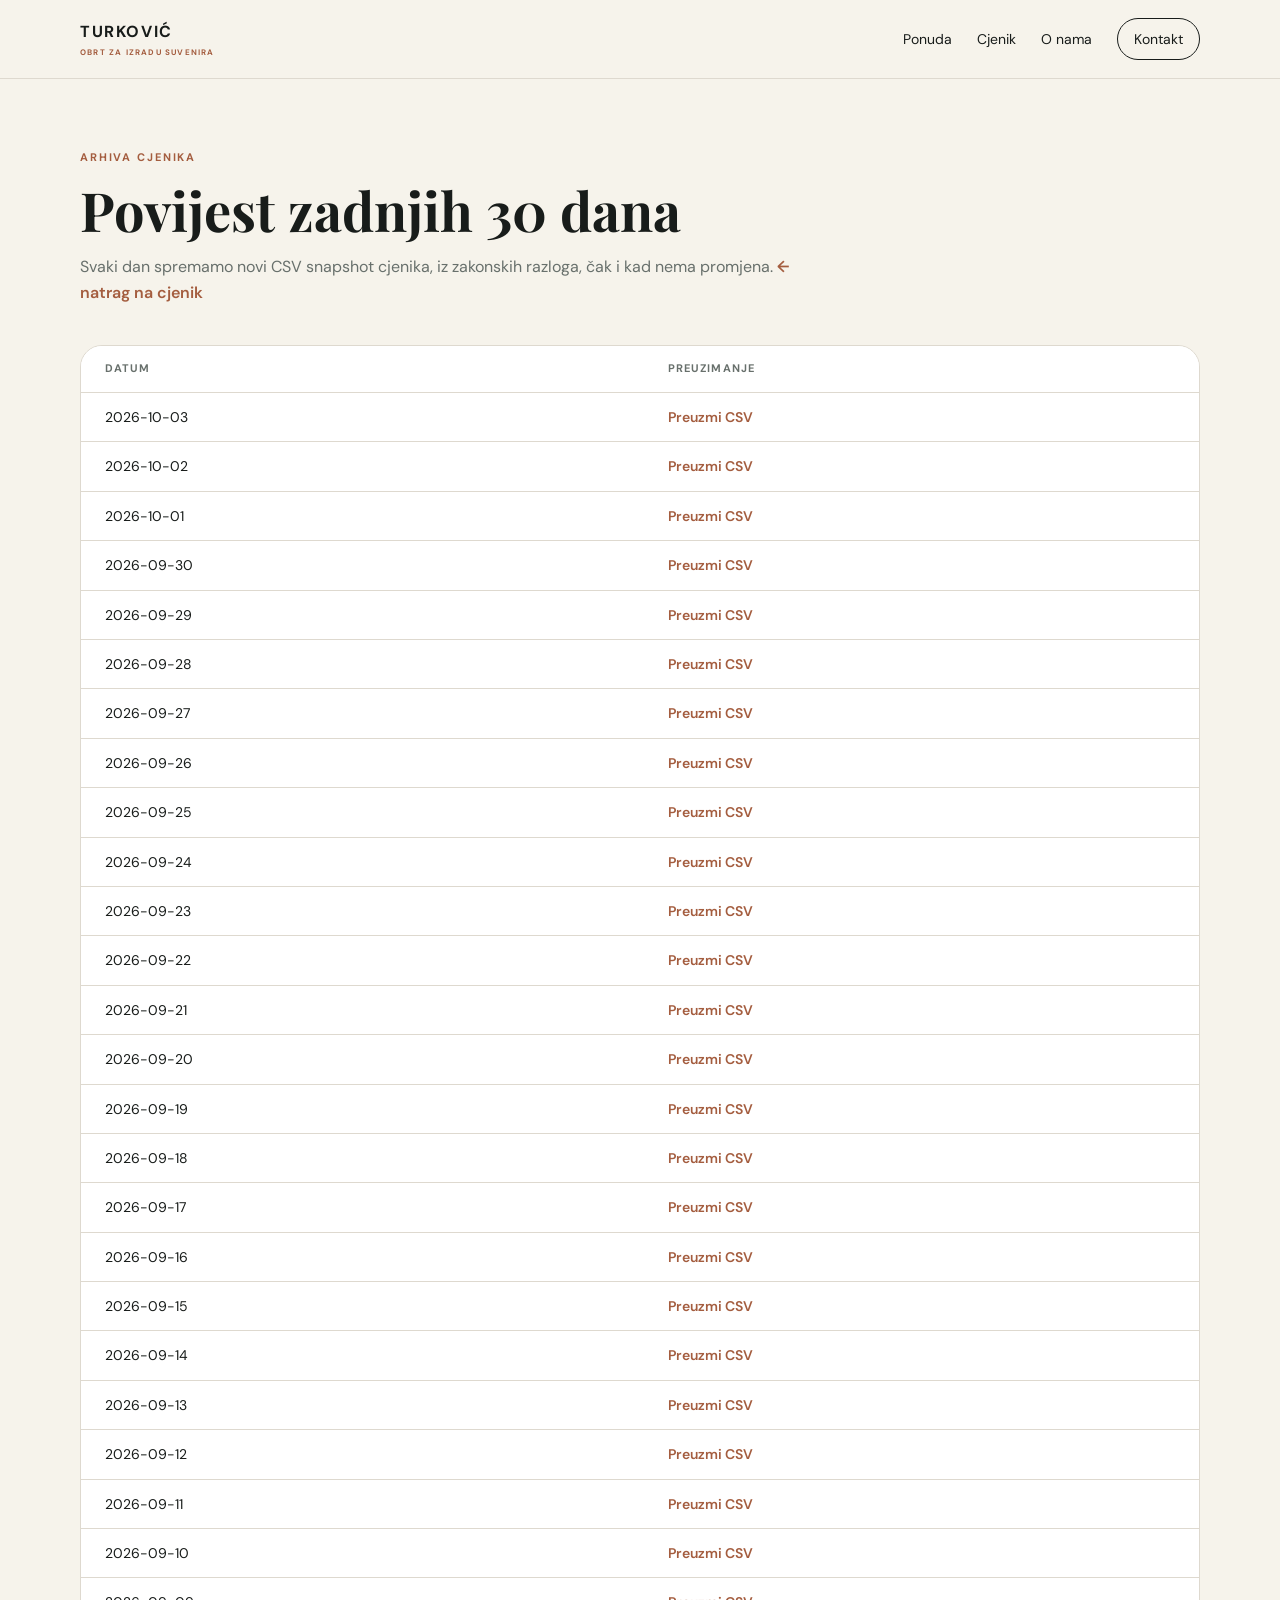
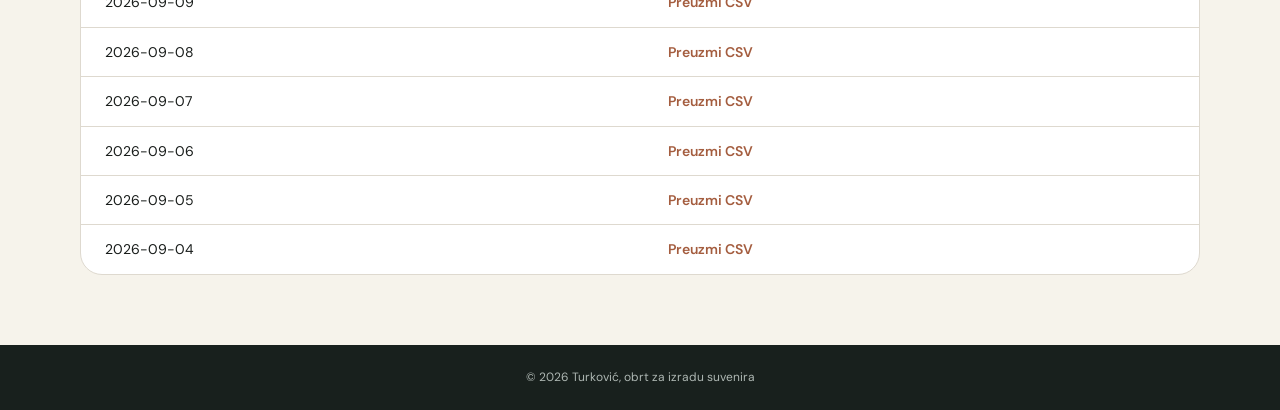
==== arhiva.html @ c2000cd5 "Arhivz u zasebni page" ====
<!doctype html>
<html lang="hr">
<head>
<meta charset="utf-8">
<meta name="viewport" content="width=device-width, initial-scale=1">
<meta name="description" content="Arhiva cjenika obrta Turković — povijest zadnjih 30 dana.">
<title>Arhiva cjenika — Turković</title>
<link rel="preconnect" href="https://fonts.googleapis.com">
<link rel="preconnect" href="https://fonts.gstatic.com" crossorigin>
<link href="https://fonts.googleapis.com/css2?family=DM+Sans:wght@400;500;600;700&family=Playfair+Display:wght@600;700&display=swap" rel="stylesheet">
<link rel="stylesheet" href="style.css">
</head>
<body>
<header>
<nav class="nav wrap">
<a class="brand" href="index.html"><span>TURKOVIĆ</span><small>OBRT ZA IZRADU SUVENIRA</small></a>
<div class="links" id="nav-links"><a href="index.html#ponuda">Ponuda</a><a href="index.html#cjenik">Cjenik</a><a href="index.html#o-nama">O nama</a><a class="pill" href="index.html#kontakt">Kontakt</a></div>
<button class="burger" id="burger-btn" aria-label="Otvori izbornik" aria-expanded="false"><span></span><span></span><span></span></button>
</nav>
</header>

<main>
<section class="section archive" id="cjenik-arhiva">
<div class="wrap">
<div class="heading"><div class="kicker">ARHIVA CJENIKA</div><h2>Povijest zadnjih 30 dana</h2><p>Svaki dan spremamo novi CSV snapshot cjenika, iz zakonskih razloga, čak i kad nema promjena. <a href="index.html#cjenik">← natrag na cjenik</a></p></div>
<div class="archive-table-wrap archive-table-wrap-full">
<table class="archive-table" id="arhiva-tablica">
<thead><tr><th>Datum</th><th>Preuzimanje</th></tr></thead>
<tbody><tr><td colspan="2" class="archive-loading">Učitavanje arhive…</td></tr></tbody>
</table>
</div>
</div>
</section>
</main>
<footer><div class="wrap foot"><span>© 2026 Turković, obrt za izradu suvenira</span></div></footer>
<script>
var burger = document.getElementById('burger-btn');
var navLinks = document.getElementById('nav-links');
burger.addEventListener('click', function(){
  var open = navLinks.classList.toggle('open');
  burger.setAttribute('aria-expanded', open ? 'true' : 'false');
});

fetch('data/manifest.json').then(function(r){return r.json();}).then(function(list){
  var tbody = document.querySelector('#arhiva-tablica tbody');
  if(!list.length){ tbody.innerHTML = '<tr><td colspan="2" class="archive-loading">Arhiva još nema zapisa.</td></tr>'; return; }
  tbody.innerHTML = '';
  list.forEach(function(item){
    var tr = document.createElement('tr');
    var tdDate = document.createElement('td');
    tdDate.textContent = item.date;
    var tdLink = document.createElement('td');
    var a = document.createElement('a');
    a.href = 'data/' + item.file;
    a.setAttribute('download', item.file.split('/').pop());
    a.textContent = 'Preuzmi CSV';
    tdLink.appendChild(a);
    tr.appendChild(tdDate); tr.appendChild(tdLink);
    tbody.appendChild(tr);
  });
}).catch(function(){
  document.querySelector('#arhiva-tablica tbody').innerHTML = '<tr><td colspan="2" class="archive-loading">Arhiva trenutno nije dostupna.</td></tr>';
});
</script>
</body></html>
---- style.css ----
@import url('https://fonts.googleapis.com/css2?family=DM+Sans:wght@400;500;600;700&family=Playfair+Display:wght@600;700&display=swap');
:root{--ink:#181c1a;--muted:#68706c;--paper:#f6f3eb;--white:#fff;--accent:#a45d3f;--line:#ded9cf;--dark:#202723}
*{box-sizing:border-box}html{scroll-behavior:smooth}body{margin:0;background:var(--paper);color:var(--ink);font-family:"DM Sans",sans-serif;line-height:1.6}a{text-decoration:none;color:inherit}.wrap{width:min(1120px,calc(100% - 40px));margin:auto}
header{position:sticky;top:0;z-index:20;background:rgba(246,243,235,.94);backdrop-filter:blur(12px);border-bottom:1px solid var(--line)}.nav{height:78px;display:flex;align-items:center;justify-content:space-between}.brand{display:flex;flex-direction:column;font-weight:700;letter-spacing:.1em}.brand small{font-size:8px;letter-spacing:.15em;color:var(--accent);margin-top:1px}.links{display:flex;gap:25px;align-items:center;font-size:14px}.pill{border:1px solid var(--ink);border-radius:999px;padding:9px 16px}.burger{display:none;width:38px;height:38px;border:1px solid var(--line);border-radius:10px;background:#fff;flex-direction:column;align-items:center;justify-content:center;gap:4px;cursor:pointer}.burger span{display:block;width:18px;height:2px;background:var(--ink)}
.hero{padding:82px 0 75px}.hero-grid{display:grid;grid-template-columns:1.05fr .95fr;gap:65px;align-items:center}.kicker{font-size:11px;font-weight:700;letter-spacing:.17em;color:var(--accent);margin-bottom:15px}.hero h1,h2{font-family:"Playfair Display",serif;line-height:1.05}.hero h1{font-size:clamp(50px,7vw,78px);letter-spacing:-.04em;margin:0}.hero h1 em{font-style:normal;color:var(--accent)}.lead{font-size:18px;color:var(--muted);max-width:600px;margin:25px 0 30px}.actions{display:flex;gap:12px;flex-wrap:wrap}.btn{padding:13px 21px;border-radius:999px;border:1px solid var(--ink);font-weight:600}.dark{background:var(--dark);color:#fff}.light{background:transparent}.hero-photo{position:relative;background:#e3ddd2;border-radius:28px;padding:12px;overflow:hidden}.hero-photo img{display:block;width:100%;height:520px;object-fit:cover;border-radius:20px}.hero-photo span{position:absolute;left:27px;bottom:27px;background:#fff;border-radius:999px;padding:7px 12px;font-size:10px;font-weight:700}
.section{padding:95px 0}.heading{max-width:720px;margin-bottom:40px}.heading h2{font-size:clamp(38px,5vw,54px);margin:0}.heading p{color:var(--muted)}.feature-grid{display:grid;grid-template-columns:repeat(3,1fr);gap:18px}.feature-grid article{background:#fff;border:1px solid var(--line);border-radius:20px;overflow:hidden}.feature-grid img{display:block;width:100%;height:290px;object-fit:cover}.feature-grid h3{font-size:21px;margin:23px 25px 7px}.feature-grid p{color:var(--muted);margin:0 25px 27px}
.gallery{background:#fff}.gallery-grid{display:grid;grid-template-columns:1.2fr .8fr .8fr;grid-template-rows:260px 260px;gap:14px}.gallery-grid img{width:100%;height:100%;object-fit:cover;border-radius:17px}.gallery-grid img:first-child{grid-row:span 2}.gallery-grid img:last-child{grid-column:2 / 4}
.pricing{background:#ebe7de}.price-list{background:#fff;border:1px solid var(--line);border-radius:22px;overflow:hidden}.price-row{display:grid;grid-template-columns:1fr 170px 150px;gap:20px;padding:17px 24px;border-bottom:1px solid var(--line);align-items:center}.price-row:last-child{border-bottom:0}.price-row strong{text-align:right;font-size:18px}.price-head{background:#f8f6f1}.price-head span,.price-head strong{font-size:11px;letter-spacing:.06em;text-transform:uppercase;color:var(--muted);font-weight:700;text-align:right}.price-head span{text-align:left}.csv-download{margin-top:24px;display:flex;align-items:center;justify-content:center;gap:22px;flex-wrap:wrap}.btn.disabled{opacity:.45;pointer-events:none}.archive-link{font-size:14px;font-weight:600;color:var(--accent)}.archive-link:hover{text-decoration:underline}
.formation{background:#fff}.formation-grid{display:grid;grid-template-columns:.9fr 1.1fr;gap:50px;align-items:center}.formation-photo img{width:100%;height:340px;object-fit:cover;border-radius:22px}.formation-list{background:var(--paper);border:1px solid var(--line);border-radius:22px;overflow:hidden}.formation-row{display:grid;grid-template-columns:1fr auto;gap:20px;padding:20px 24px;border-bottom:1px solid var(--line);align-items:start}.formation-row:last-child{border-bottom:0}.formation-row span{display:flex;flex-direction:column;gap:3px;font-weight:600}.formation-row span small{font-weight:400;color:var(--muted);font-size:13px}.formation-row strong{white-space:nowrap;font-size:17px;padding-top:1px}
.archive{background:var(--paper);padding:70px 0}.archive .heading p a{color:var(--accent);font-weight:600}.heading.small{margin-bottom:26px}.heading.small h2{font-size:clamp(28px,3.6vw,36px)}.archive-table-wrap{background:#fff;border:1px solid var(--line);border-radius:22px;overflow:hidden;max-height:320px;overflow-y:auto}.archive-table-wrap-full{max-height:none}main{display:block;min-height:60vh}.archive-table{width:100%;border-collapse:collapse}.archive-table thead th{position:sticky;top:0;background:#fff;z-index:1}.archive-table th{text-align:left;font-size:11px;letter-spacing:.1em;text-transform:uppercase;color:var(--muted);padding:14px 24px;border-bottom:1px solid var(--line)}.archive-table td{padding:13px 24px;border-bottom:1px solid var(--line);font-size:14px}.archive-table tr:last-child td{border-bottom:0}.archive-table td a{color:var(--accent);font-weight:600}.archive-loading{color:var(--muted);text-align:center}
.about{background:var(--paper)}.about-grid{display:grid;grid-template-columns:.95fr 1.05fr;gap:70px;align-items:center}.about-photo img{width:100%;height:480px;object-fit:cover;border-radius:25px}.about h2{font-size:clamp(38px,5vw,54px);margin:0 0 22px}.about p{color:var(--muted)}.address{margin-top:28px;border-left:2px solid var(--accent);padding-left:17px;display:flex;flex-direction:column;gap:4px}.address span{color:var(--muted)}
.contact{background:var(--dark);color:#fff;padding:75px 0}.contact-grid{display:grid;grid-template-columns:1fr .8fr;gap:60px;align-items:center}.contact h2{font-size:clamp(38px,5vw,54px);margin:0 0 20px}.contact p{color:#bcc4c0}.contact .kicker{color:#d99a76}.contact-card{background:#2b3530;border:1px solid #3d4742;border-radius:20px;padding:8px}.contact-card div{padding:18px;border-bottom:1px solid #3d4742;display:flex;flex-direction:column;gap:4px}.contact-card div:last-child{border-bottom:0}.contact-card span{font-size:11px;letter-spacing:.12em;text-transform:uppercase;color:#9fa8a3}.contact-card a,.contact-card strong{font-weight:600}
footer{background:#18201d;color:#aeb7b3}.foot{padding:23px 0;display:flex;justify-content:center;font-size:12px}.foot a{color:#fff}.foot-fb{display:inline-flex;align-items:center;gap:6px}
@media(max-width:800px){.burger{display:flex}.links{position:fixed;top:78px;left:0;right:0;background:#fff;border-bottom:1px solid var(--line);flex-direction:column;align-items:stretch;gap:0;padding:0;max-height:0;overflow:hidden;transition:max-height .25s ease}.links.open{max-height:280px;padding:8px 0}.links a{padding:14px 24px;border-bottom:1px solid var(--line)}.links a:last-child{border-bottom:0}.links a.pill{border:0;border-bottom:1px solid var(--line);border-radius:0;margin:0;padding:14px 24px}.links a.pill:last-child{border-bottom:0}.hero{padding:55px 0}.hero-grid,.about-grid,.contact-grid,.formation-grid{grid-template-columns:1fr;gap:35px}.formation-photo img{height:260px}.hero-photo img{height:420px}.feature-grid{grid-template-columns:1fr}.section{padding:70px 0}.gallery-grid{grid-template-columns:1fr 1fr;grid-template-rows:230px 230px}.gallery-grid img:first-child{grid-row:span 1}.gallery-grid img:last-child{grid-column:auto}.price-row{grid-template-columns:1fr 90px 90px;gap:10px;padding:14px 16px}.price-row strong{font-size:15px}.price-head strong{white-space:normal;line-height:1.25;font-size:9px}.about-photo img{height:360px}.contact{padding:65px 0}.foot{flex-direction:column;gap:6px}.contact-actions{flex-direction:column;align-items:stretch}.contact-actions .contact-button{justify-content:center}}

.contact-actions{display:flex;gap:10px;flex-wrap:wrap;margin-top:25px}.contact-button{display:inline-flex;align-items:center;gap:8px;border:1px solid #69736e;color:#fff;border-radius:999px;padding:11px 18px;font-weight:600}.contact-button.whatsapp{background:#fff;color:#202a26;border-color:#fff}.contact-card span{display:flex;align-items:center;gap:7px}.contact-card span svg{flex-shrink:0;color:#9fb3a8}
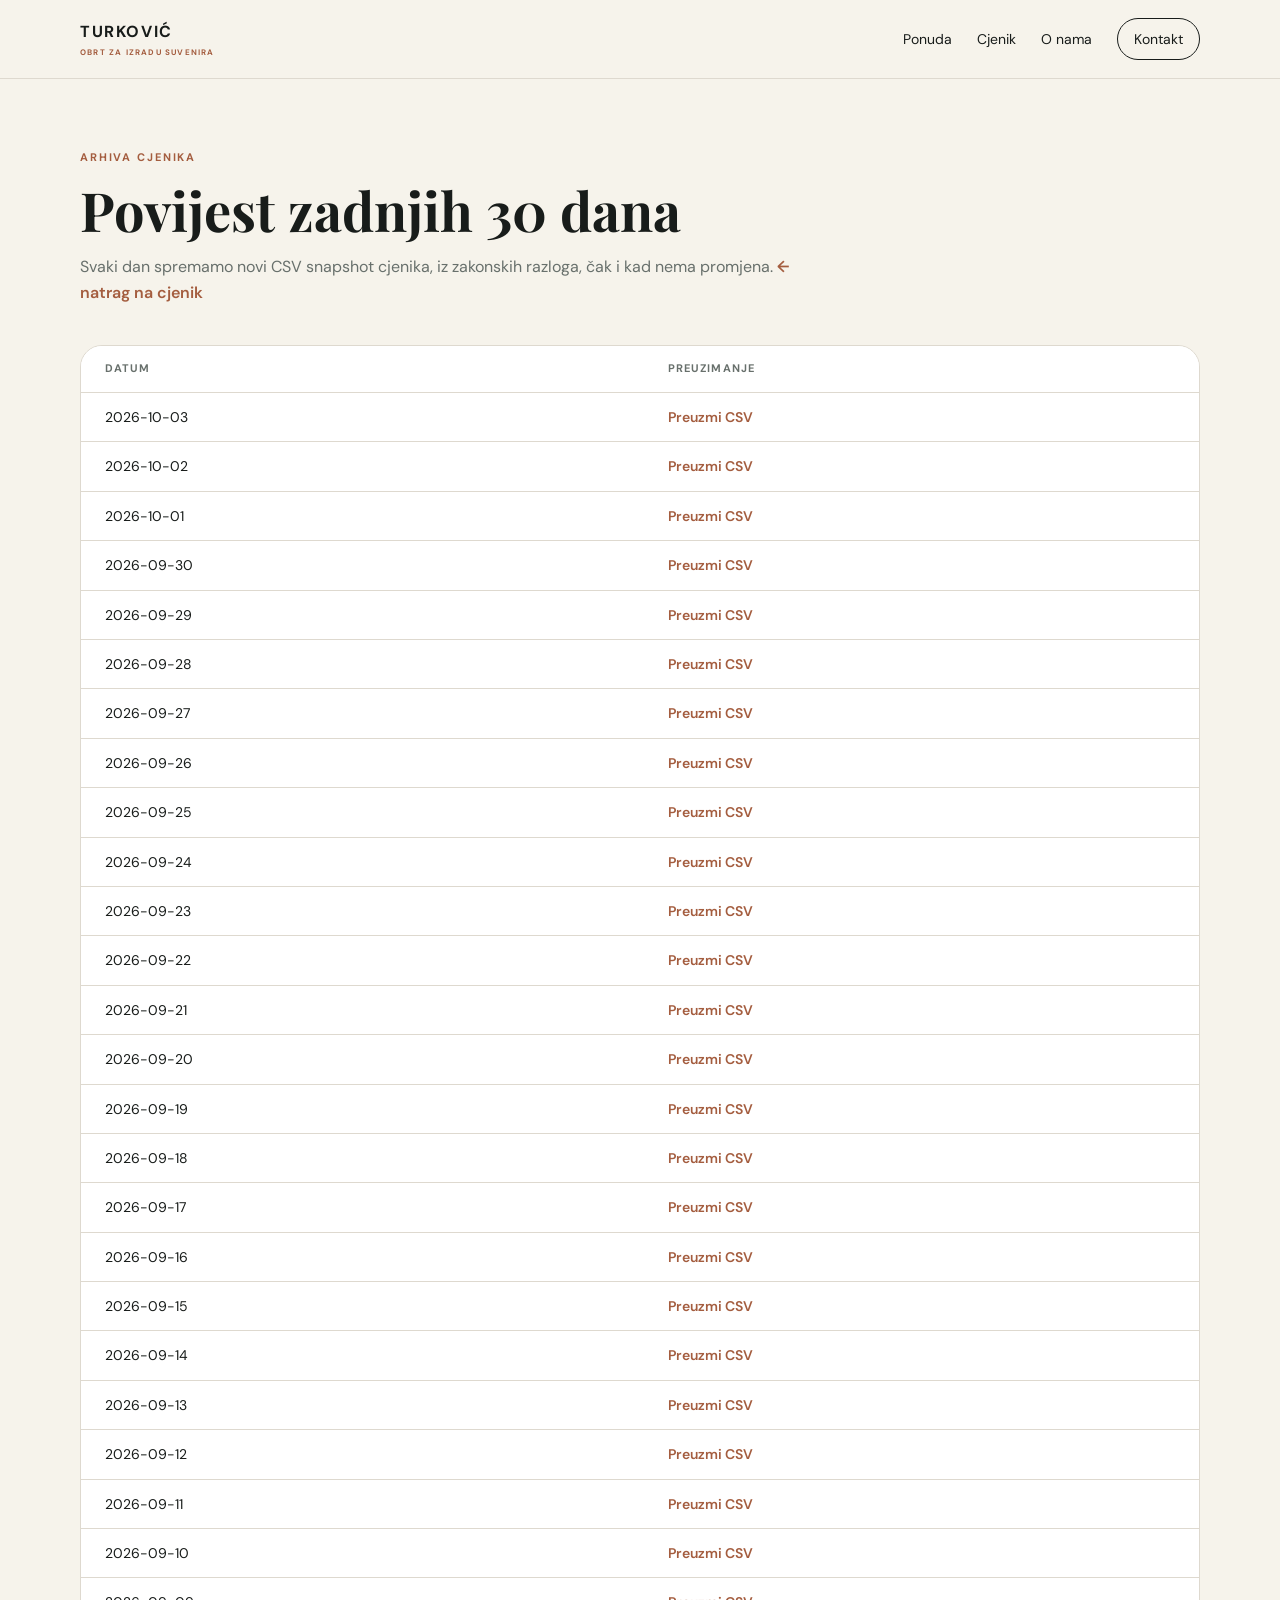
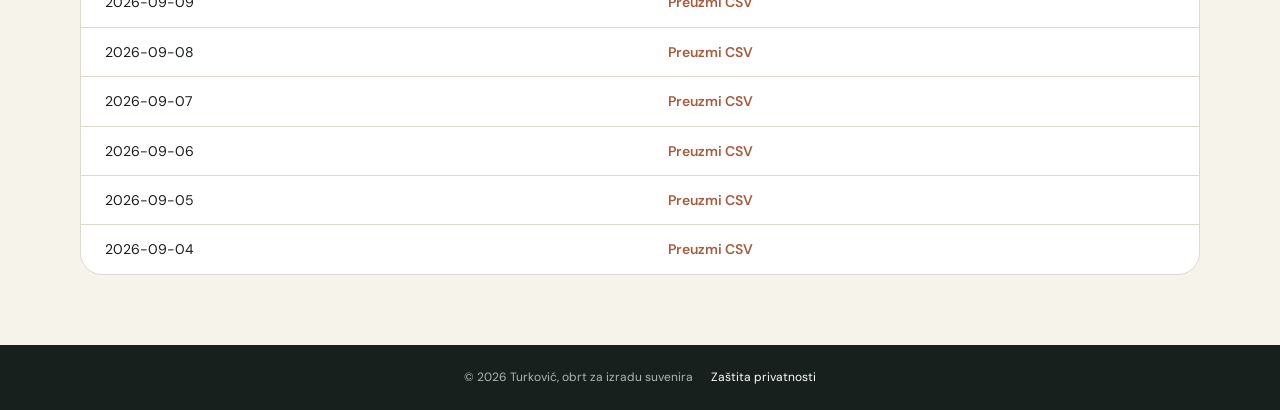
==== commit 7ef7245f: "Promjene" ====
--- a/arhiva.html
+++ b/arhiva.html
@@ -32,7 +32,7 @@
 </div>
 </section>
 </main>
-<footer><div class="wrap foot"><span>© 2026 Turković, obrt za izradu suvenira</span></div></footer>
+<footer><div class="wrap foot"><span>© 2026 Turković, obrt za izradu suvenira</span><a href="privatnost.html">Zaštita privatnosti</a></div></footer>
 <script>
 var burger = document.getElementById('burger-btn');
 var navLinks = document.getElementById('nav-links');
--- a/style.css
+++ b/style.css
@@ -4,13 +4,14 @@
 header{position:sticky;top:0;z-index:20;background:rgba(246,243,235,.94);backdrop-filter:blur(12px);border-bottom:1px solid var(--line)}.nav{height:78px;display:flex;align-items:center;justify-content:space-between}.brand{display:flex;flex-direction:column;font-weight:700;letter-spacing:.1em}.brand small{font-size:8px;letter-spacing:.15em;color:var(--accent);margin-top:1px}.links{display:flex;gap:25px;align-items:center;font-size:14px}.pill{border:1px solid var(--ink);border-radius:999px;padding:9px 16px}.burger{display:none;width:38px;height:38px;border:1px solid var(--line);border-radius:10px;background:#fff;flex-direction:column;align-items:center;justify-content:center;gap:4px;cursor:pointer}.burger span{display:block;width:18px;height:2px;background:var(--ink)}
 .hero{padding:82px 0 75px}.hero-grid{display:grid;grid-template-columns:1.05fr .95fr;gap:65px;align-items:center}.kicker{font-size:11px;font-weight:700;letter-spacing:.17em;color:var(--accent);margin-bottom:15px}.hero h1,h2{font-family:"Playfair Display",serif;line-height:1.05}.hero h1{font-size:clamp(50px,7vw,78px);letter-spacing:-.04em;margin:0}.hero h1 em{font-style:normal;color:var(--accent)}.lead{font-size:18px;color:var(--muted);max-width:600px;margin:25px 0 30px}.actions{display:flex;gap:12px;flex-wrap:wrap}.btn{padding:13px 21px;border-radius:999px;border:1px solid var(--ink);font-weight:600}.dark{background:var(--dark);color:#fff}.light{background:transparent}.hero-photo{position:relative;background:#e3ddd2;border-radius:28px;padding:12px;overflow:hidden}.hero-photo img{display:block;width:100%;height:520px;object-fit:cover;border-radius:20px}.hero-photo span{position:absolute;left:27px;bottom:27px;background:#fff;border-radius:999px;padding:7px 12px;font-size:10px;font-weight:700}
 .section{padding:95px 0}.heading{max-width:720px;margin-bottom:40px}.heading h2{font-size:clamp(38px,5vw,54px);margin:0}.heading p{color:var(--muted)}.feature-grid{display:grid;grid-template-columns:repeat(3,1fr);gap:18px}.feature-grid article{background:#fff;border:1px solid var(--line);border-radius:20px;overflow:hidden}.feature-grid img{display:block;width:100%;height:290px;object-fit:cover}.feature-grid h3{font-size:21px;margin:23px 25px 7px}.feature-grid p{color:var(--muted);margin:0 25px 27px}
-.gallery{background:#fff}.gallery-grid{display:grid;grid-template-columns:1.2fr .8fr .8fr;grid-template-rows:260px 260px;gap:14px}.gallery-grid img{width:100%;height:100%;object-fit:cover;border-radius:17px}.gallery-grid img:first-child{grid-row:span 2}.gallery-grid img:last-child{grid-column:2 / 4}
+.gallery{background:#fff}.gallery-grid{display:grid;grid-template-columns:repeat(auto-fill,minmax(230px,1fr));grid-auto-rows:230px;gap:14px}.gallery-grid img{width:100%;height:100%;object-fit:cover;border-radius:17px;display:block}.gallery-item{display:block;width:100%;padding:0;margin:0;border:0;background:none;cursor:zoom-in;text-align:left}.gallery-item img{transition:transform .25s ease}.gallery-grid .gallery-item{border-radius:17px;overflow:hidden;position:relative}.gallery-grid .gallery-item:hover img{transform:scale(1.04)}
+.lightbox{position:fixed;inset:0;background:rgba(10,12,10,.92);display:flex;align-items:center;justify-content:center;z-index:100;opacity:0;pointer-events:none;transition:opacity .2s ease;padding:30px}.lightbox.open{opacity:1;pointer-events:auto}.lightbox img{max-width:100%;max-height:100%;border-radius:12px;box-shadow:0 20px 60px rgba(0,0,0,.5)}.lightbox-close{position:fixed;top:22px;right:26px;width:44px;height:44px;border-radius:999px;border:1px solid rgba(255,255,255,.35);background:rgba(255,255,255,.08);color:#fff;font-size:26px;line-height:1;cursor:pointer}.lightbox-close:hover{background:rgba(255,255,255,.18)}
 .pricing{background:#ebe7de}.price-list{background:#fff;border:1px solid var(--line);border-radius:22px;overflow:hidden}.price-row{display:grid;grid-template-columns:1fr 170px 150px;gap:20px;padding:17px 24px;border-bottom:1px solid var(--line);align-items:center}.price-row:last-child{border-bottom:0}.price-row strong{text-align:right;font-size:18px}.price-head{background:#f8f6f1}.price-head span,.price-head strong{font-size:11px;letter-spacing:.06em;text-transform:uppercase;color:var(--muted);font-weight:700;text-align:right}.price-head span{text-align:left}.csv-download{margin-top:24px;display:flex;align-items:center;justify-content:center;gap:22px;flex-wrap:wrap}.btn.disabled{opacity:.45;pointer-events:none}.archive-link{font-size:14px;font-weight:600;color:var(--accent)}.archive-link:hover{text-decoration:underline}
 .formation{background:#fff}.formation-grid{display:grid;grid-template-columns:.9fr 1.1fr;gap:50px;align-items:center}.formation-photo img{width:100%;height:340px;object-fit:cover;border-radius:22px}.formation-list{background:var(--paper);border:1px solid var(--line);border-radius:22px;overflow:hidden}.formation-row{display:grid;grid-template-columns:1fr auto;gap:20px;padding:20px 24px;border-bottom:1px solid var(--line);align-items:start}.formation-row:last-child{border-bottom:0}.formation-row span{display:flex;flex-direction:column;gap:3px;font-weight:600}.formation-row span small{font-weight:400;color:var(--muted);font-size:13px}.formation-row strong{white-space:nowrap;font-size:17px;padding-top:1px}
-.archive{background:var(--paper);padding:70px 0}.archive .heading p a{color:var(--accent);font-weight:600}.heading.small{margin-bottom:26px}.heading.small h2{font-size:clamp(28px,3.6vw,36px)}.archive-table-wrap{background:#fff;border:1px solid var(--line);border-radius:22px;overflow:hidden;max-height:320px;overflow-y:auto}.archive-table-wrap-full{max-height:none}main{display:block;min-height:60vh}.archive-table{width:100%;border-collapse:collapse}.archive-table thead th{position:sticky;top:0;background:#fff;z-index:1}.archive-table th{text-align:left;font-size:11px;letter-spacing:.1em;text-transform:uppercase;color:var(--muted);padding:14px 24px;border-bottom:1px solid var(--line)}.archive-table td{padding:13px 24px;border-bottom:1px solid var(--line);font-size:14px}.archive-table tr:last-child td{border-bottom:0}.archive-table td a{color:var(--accent);font-weight:600}.archive-loading{color:var(--muted);text-align:center}
+.archive{background:var(--paper);padding:70px 0}.policy-block{background:#fff;border:1px solid var(--line);border-radius:22px;padding:28px 30px;margin-bottom:18px}.policy-block h3{font-size:19px;margin:0 0 12px}.policy-block p{color:var(--muted);margin:0 0 10px;line-height:1.6}.policy-block p:last-child{margin-bottom:0}.archive .heading p a{color:var(--accent);font-weight:600}.heading.small{margin-bottom:26px}.heading.small h2{font-size:clamp(28px,3.6vw,36px)}.archive-table-wrap{background:#fff;border:1px solid var(--line);border-radius:22px;overflow:hidden;max-height:320px;overflow-y:auto}.archive-table-wrap-full{max-height:none}main{display:block;min-height:60vh}.archive-table{width:100%;border-collapse:collapse}.archive-table thead th{position:sticky;top:0;background:#fff;z-index:1}.archive-table th{text-align:left;font-size:11px;letter-spacing:.1em;text-transform:uppercase;color:var(--muted);padding:14px 24px;border-bottom:1px solid var(--line)}.archive-table td{padding:13px 24px;border-bottom:1px solid var(--line);font-size:14px}.archive-table tr:last-child td{border-bottom:0}.archive-table td a{color:var(--accent);font-weight:600}.archive-loading{color:var(--muted);text-align:center}
 .about{background:var(--paper)}.about-grid{display:grid;grid-template-columns:.95fr 1.05fr;gap:70px;align-items:center}.about-photo img{width:100%;height:480px;object-fit:cover;border-radius:25px}.about h2{font-size:clamp(38px,5vw,54px);margin:0 0 22px}.about p{color:var(--muted)}.address{margin-top:28px;border-left:2px solid var(--accent);padding-left:17px;display:flex;flex-direction:column;gap:4px}.address span{color:var(--muted)}
 .contact{background:var(--dark);color:#fff;padding:75px 0}.contact-grid{display:grid;grid-template-columns:1fr .8fr;gap:60px;align-items:center}.contact h2{font-size:clamp(38px,5vw,54px);margin:0 0 20px}.contact p{color:#bcc4c0}.contact .kicker{color:#d99a76}.contact-card{background:#2b3530;border:1px solid #3d4742;border-radius:20px;padding:8px}.contact-card div{padding:18px;border-bottom:1px solid #3d4742;display:flex;flex-direction:column;gap:4px}.contact-card div:last-child{border-bottom:0}.contact-card span{font-size:11px;letter-spacing:.12em;text-transform:uppercase;color:#9fa8a3}.contact-card a,.contact-card strong{font-weight:600}
-footer{background:#18201d;color:#aeb7b3}.foot{padding:23px 0;display:flex;justify-content:center;font-size:12px}.foot a{color:#fff}.foot-fb{display:inline-flex;align-items:center;gap:6px}
-@media(max-width:800px){.burger{display:flex}.links{position:fixed;top:78px;left:0;right:0;background:#fff;border-bottom:1px solid var(--line);flex-direction:column;align-items:stretch;gap:0;padding:0;max-height:0;overflow:hidden;transition:max-height .25s ease}.links.open{max-height:280px;padding:8px 0}.links a{padding:14px 24px;border-bottom:1px solid var(--line)}.links a:last-child{border-bottom:0}.links a.pill{border:0;border-bottom:1px solid var(--line);border-radius:0;margin:0;padding:14px 24px}.links a.pill:last-child{border-bottom:0}.hero{padding:55px 0}.hero-grid,.about-grid,.contact-grid,.formation-grid{grid-template-columns:1fr;gap:35px}.formation-photo img{height:260px}.hero-photo img{height:420px}.feature-grid{grid-template-columns:1fr}.section{padding:70px 0}.gallery-grid{grid-template-columns:1fr 1fr;grid-template-rows:230px 230px}.gallery-grid img:first-child{grid-row:span 1}.gallery-grid img:last-child{grid-column:auto}.price-row{grid-template-columns:1fr 90px 90px;gap:10px;padding:14px 16px}.price-row strong{font-size:15px}.price-head strong{white-space:normal;line-height:1.25;font-size:9px}.about-photo img{height:360px}.contact{padding:65px 0}.foot{flex-direction:column;gap:6px}.contact-actions{flex-direction:column;align-items:stretch}.contact-actions .contact-button{justify-content:center}}
+footer{background:#18201d;color:#aeb7b3}.foot{padding:23px 0;display:flex;justify-content:center;align-items:center;gap:18px;font-size:12px;flex-wrap:wrap}.foot a{color:#fff}.foot a:hover{text-decoration:underline}.foot-fb{display:inline-flex;align-items:center;gap:6px}
+@media(max-width:800px){.burger{display:flex}.links{position:fixed;top:78px;left:0;right:0;background:#fff;border-bottom:1px solid var(--line);flex-direction:column;align-items:stretch;gap:0;padding:0;max-height:0;overflow:hidden;transition:max-height .25s ease}.links.open{max-height:280px;padding:8px 0}.links a{padding:14px 24px;border-bottom:1px solid var(--line)}.links a:last-child{border-bottom:0}.links a.pill{border:0;border-bottom:1px solid var(--line);border-radius:0;margin:0;padding:14px 24px}.links a.pill:last-child{border-bottom:0}.hero{padding:55px 0}.hero-grid,.about-grid,.contact-grid,.formation-grid{grid-template-columns:1fr;gap:35px}.formation-photo img{height:260px}.hero-photo img{height:420px}.feature-grid{grid-template-columns:1fr}.section{padding:70px 0}.gallery-grid{grid-template-columns:1fr 1fr;grid-auto-rows:170px}.price-row{grid-template-columns:1fr 90px 90px;gap:10px;padding:14px 16px}.price-row strong{font-size:15px}.price-head strong{white-space:normal;line-height:1.25;font-size:9px}.about-photo img{height:360px}.contact{padding:65px 0}.foot{flex-direction:column;gap:6px}.contact-actions{flex-direction:column;align-items:stretch}.contact-actions .contact-button{justify-content:center}}
 
 .contact-actions{display:flex;gap:10px;flex-wrap:wrap;margin-top:25px}.contact-button{display:inline-flex;align-items:center;gap:8px;border:1px solid #69736e;color:#fff;border-radius:999px;padding:11px 18px;font-weight:600}.contact-button.whatsapp{background:#fff;color:#202a26;border-color:#fff}.contact-card span{display:flex;align-items:center;gap:7px}.contact-card span svg{flex-shrink:0;color:#9fb3a8}
